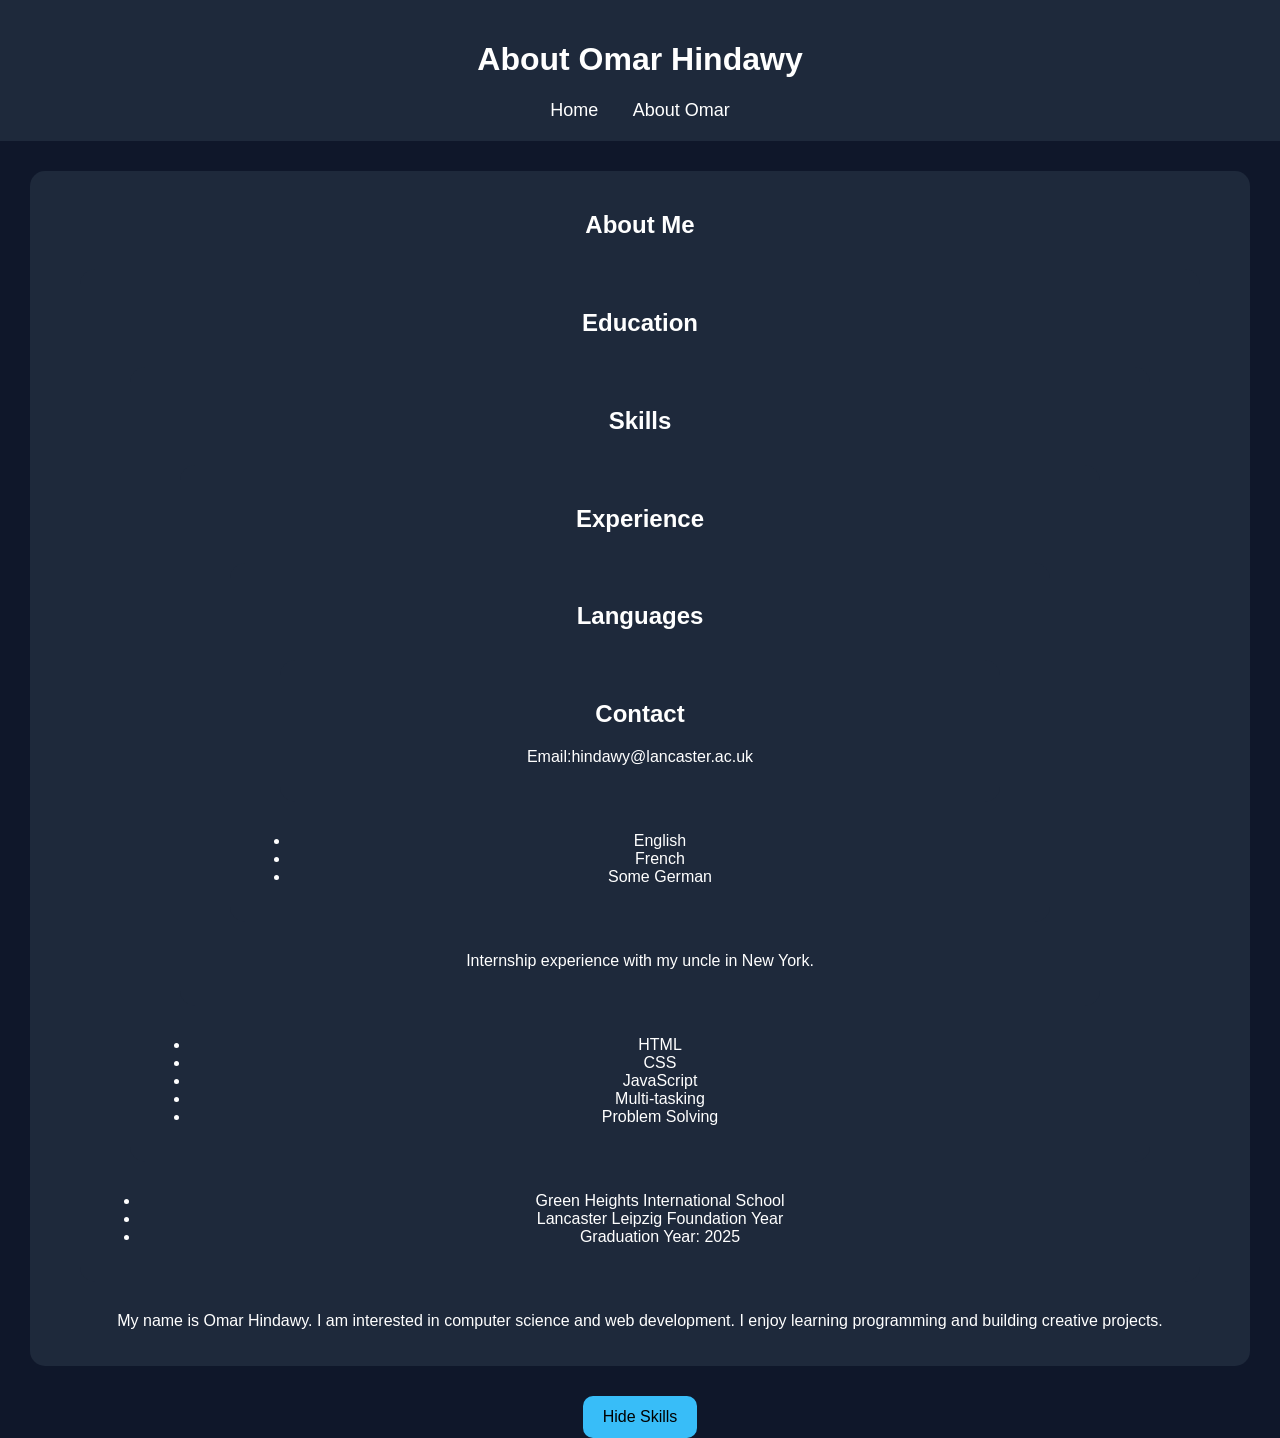
==== cv-omar.html @ 716ed310 "Created portfolio website" ====
<!DOCTYPE html>
<html lang="en">

<head>
    <meta charset="UTF-8">
    <meta name="viewport" content="width=device-width, initial-scale=1.0">
    <title>About Omar</title>

    <link rel="stylesheet" href="style.css">
</head>

<body>
<header>

    <h1>About Omar Hindawy</h1>

    <nav>
        <a href="index.html">Home</a>
        <a href="cv-omar.html">About Omar</a>
    </nav>

</header>
<section>

    <h2>About Me</h2>
<section>

    <h2>Education</h2>
<section id="skills">

    <h2>Skills</h2>
<section>

    <h2>Experience</h2>
<section>

    <h2>Languages</h2>
<section>

    <h2>Contact</h2>

    <p>Email:hindawy@lancaster.ac.uk</p>

</section>
    <ul>
        <li>English</li>
        <li>French</li>
        <li>Some German</li>
    </ul>

</section>
    <p>
        Internship experience with my uncle in New York.
    </p>

</section>
    <ul>
        <li>HTML</li>
        <li>CSS</li>
        <li>JavaScript</li>
        <li>Multi-tasking</li>
        <li>Problem Solving</li>
    </ul>

</section>
    <ul>
        <li>Green Heights International School</li>
        <li>Lancaster Leipzig Foundation Year</li>
        <li>Graduation Year: 2025</li>
    </ul>

</section>
    <p>
        My name is Omar Hindawy.
        I am interested in computer science and web development.
        I enjoy learning programming and building creative projects.
    </p>

</section>
<button id="hideButton">Hide Skills</button>
<script src="script.js"></script>
</body>

</html>
---- style.css ----
body {
    font-family: Arial, sans-serif;
    background-color: #0f172a;
    color: white;
    margin: 0;
    padding: 0;
    text-align: center;
}

header {
    background-color: #1e293b;
    padding: 20px;
}

nav a {
    color: white;
    text-decoration: none;
    margin: 15px;
    font-size: 18px;
}

nav a:hover {
    color: #38bdf8;
}

section {
    margin: 30px;
    padding: 20px;
    background-color: #1e293b;
    border-radius: 15px;
}

img {
    width: 400px;
    border-radius: 15px;
    margin-top: 20px;
}

button {
    background-color: #38bdf8;
    color: black;
    border: none;
    padding: 12px 20px;
    border-radius: 10px;
    font-size: 16px;
    cursor: pointer;
}

button:hover {
    background-color: white;
}

body.lightMode {
    background-color: #f1f5f9;
    color: #0f172a;
}

body.lightMode header {
    background-color: #e2e8f0;
}

body.lightMode nav a {
    color: #0f172a;
}

body.lightMode nav a:hover {
    color: #38bdf8;
}

body.lightMode section {
    background-color: #e2e8f0;
    color: #0f172a;
}

body.lightMode button {
    background-color: #38bdf8;
    color: black;
}

body.lightMode button:hover {
    background-color: #0f172a;
    color: white;
}
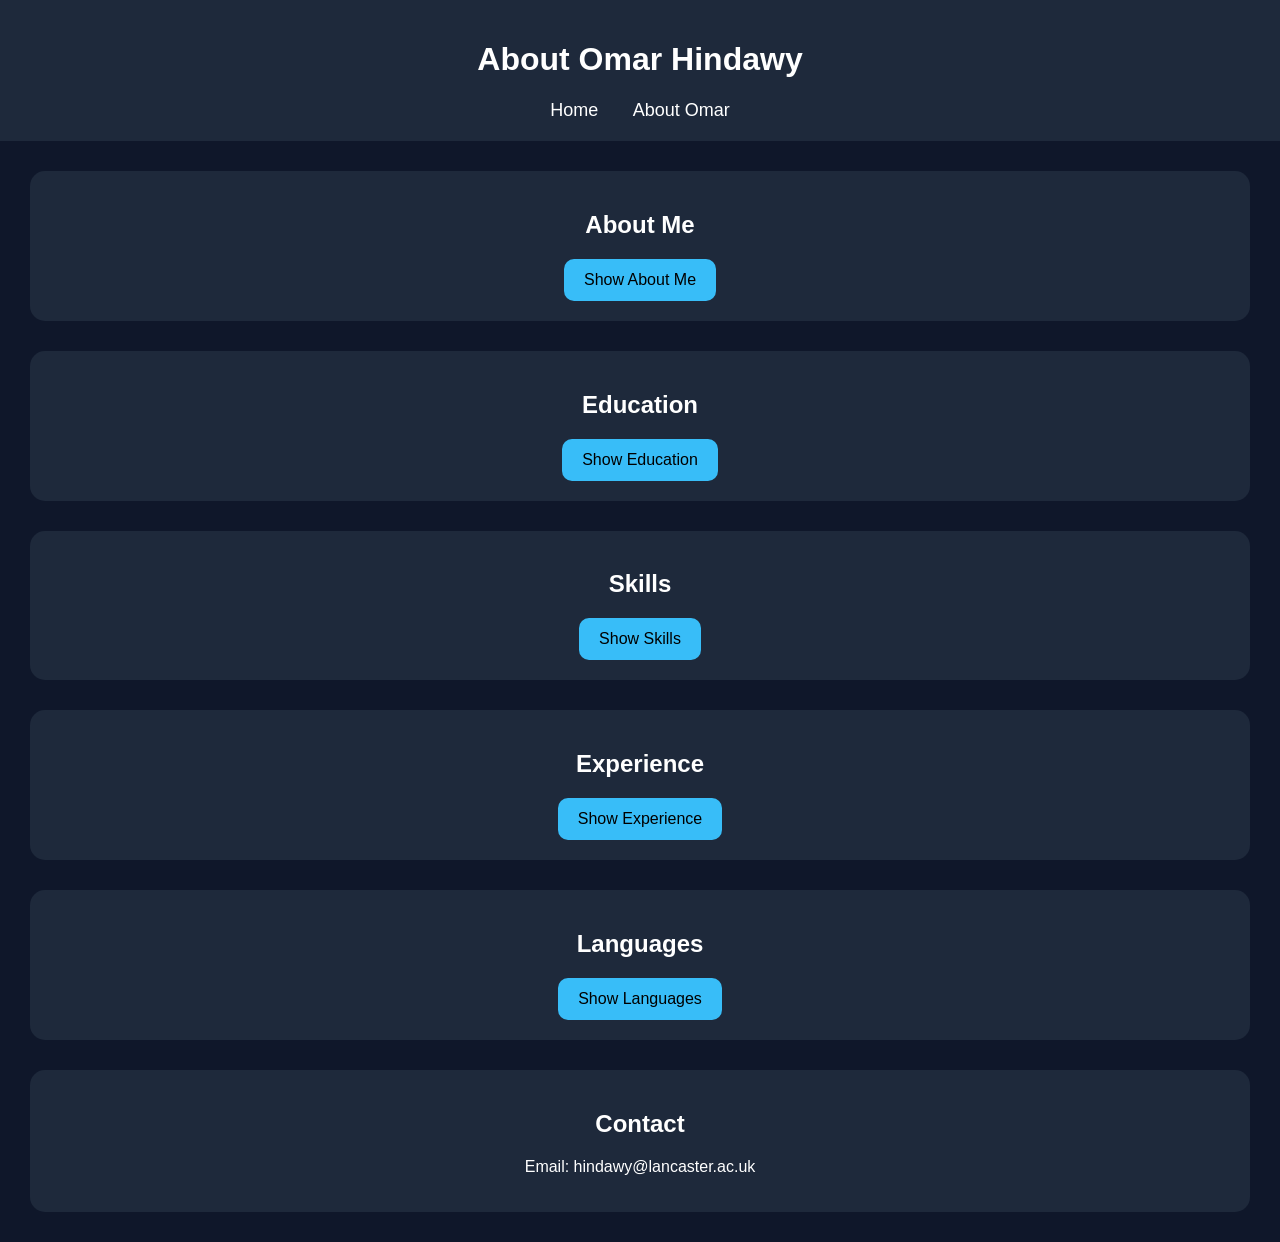
==== commit d0483d7e: "Updated CV page and bash screenshot" ====
--- a/cv-omar.html
+++ b/cv-omar.html
@@ -10,75 +10,78 @@
 </head>
 
 <body>
+
 <header>
-
     <h1>About Omar Hindawy</h1>
 
     <nav>
         <a href="index.html">Home</a>
         <a href="cv-omar.html">About Omar</a>
     </nav>
+</header>
 
-</header>
 <section>
+    <h2>About Me</h2>
+    <button onclick="showAbout()">Show About Me</button>
 
-    <h2>About Me</h2>
+    <p id="aboutText" style="display: none;">
+        My name is Omar Hindawy.
+        I am interested in computer science and web development.
+        I enjoy learning programming and building creative projects.
+    </p>
+</section>
+
 <section>
+    <h2>Education</h2>
+    <button onclick="showEducation()">Show Education</button>
 
-    <h2>Education</h2>
-<section id="skills">
+    <ul id="educationList" style="display: none;">
+        <li>Green Heights International School</li>
+        <li>Lancaster Leipzig Foundation Year</li>
+        <li>Graduation Year: 2025</li>
+    </ul>
+</section>
 
+<section>
     <h2>Skills</h2>
-<section>
+    <button onclick="showSkills()">Show Skills</button>
 
-    <h2>Experience</h2>
-<section>
-
-    <h2>Languages</h2>
-<section>
-
-    <h2>Contact</h2>
-
-    <p>Email:hindawy@lancaster.ac.uk</p>
-
-</section>
-    <ul>
-        <li>English</li>
-        <li>French</li>
-        <li>Some German</li>
-    </ul>
-
-</section>
-    <p>
-        Internship experience with my uncle in New York.
-    </p>
-
-</section>
-    <ul>
+    <ul id="skillsList" style="display: none;">
         <li>HTML</li>
         <li>CSS</li>
         <li>JavaScript</li>
         <li>Multi-tasking</li>
         <li>Problem Solving</li>
     </ul>
+</section>
 
+<section>
+    <h2>Experience</h2>
+    <button onclick="showExperience()">Show Experience</button>
+
+    <p id="experienceText" style="display: none;">
+        Internship experience with my uncle in New York.
+    </p>
 </section>
-    <ul>
-        <li>Green Heights International School</li>
-        <li>Lancaster Leipzig Foundation Year</li>
-        <li>Graduation Year: 2025</li>
+
+<section>
+    <h2>Languages</h2>
+    <button onclick="showLanguages()">Show Languages</button>
+
+    <ul id="languagesList" style="display: none;">
+        <li>English</li>
+        <li>French</li>
+        <li>Some German</li>
     </ul>
+</section>
 
+<section>
+    <h2>Contact</h2>
+    <p>Email: hindawy@lancaster.ac.uk</p>
 </section>
-    <p>
-        My name is Omar Hindawy.
-        I am interested in computer science and web development.
-        I enjoy learning programming and building creative projects.
-    </p>
 
-</section>
-<button id="hideButton">Hide Skills</button>
 <script src="script.js"></script>
+
 </body>
 
 </html>
